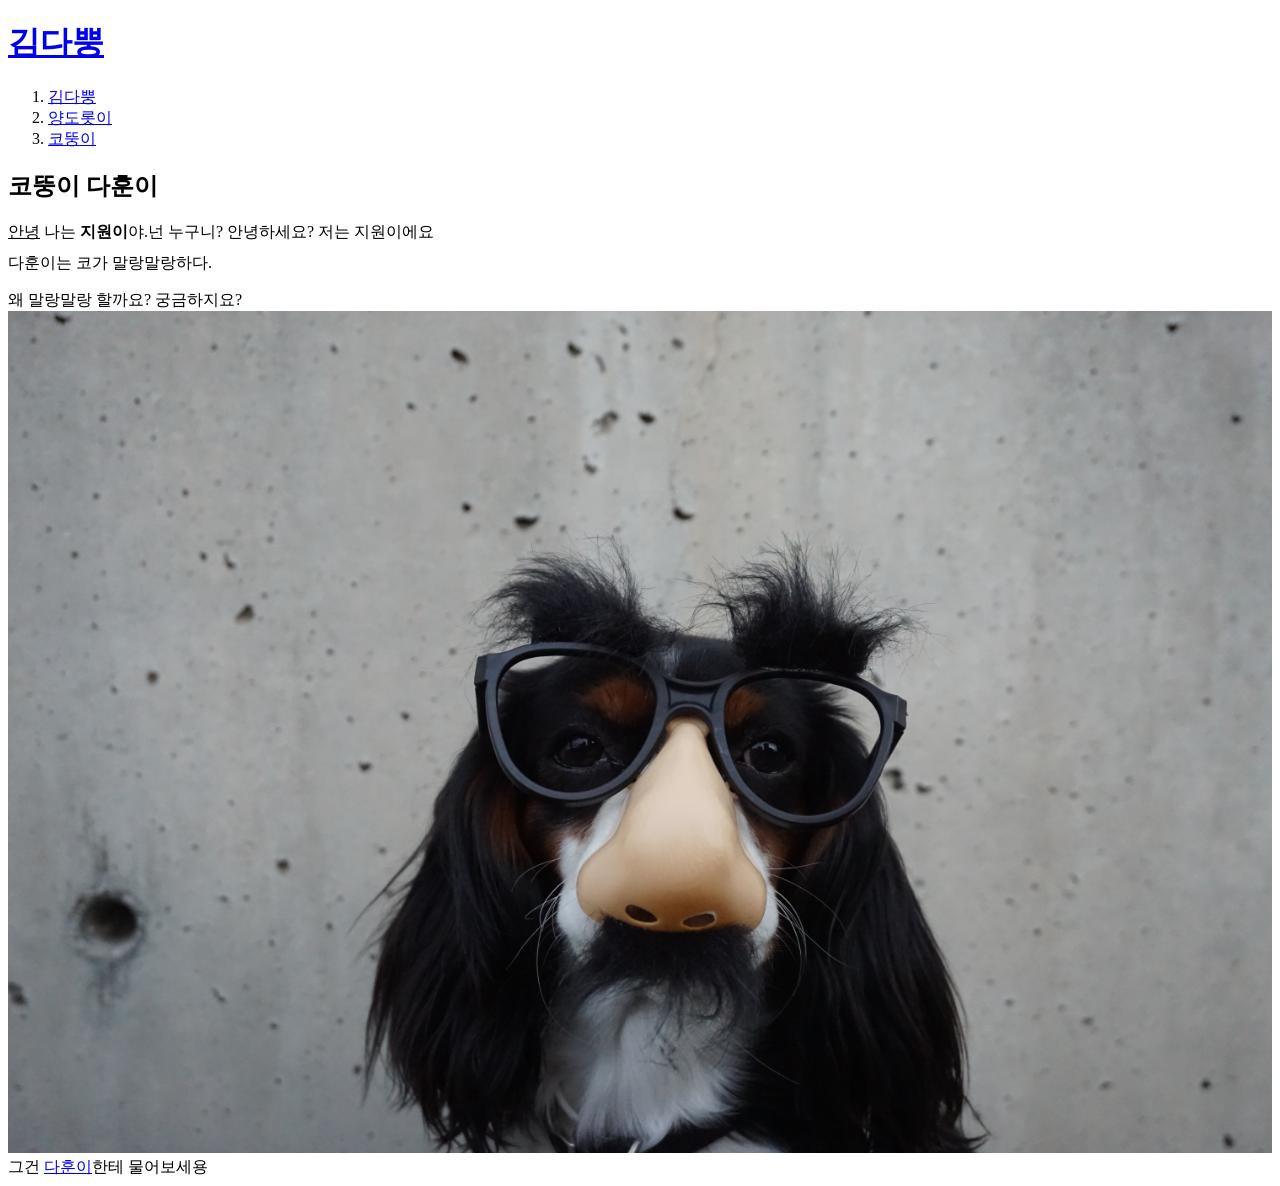
==== index.html @ bcc740ea "웹사이트 완성_1" ====
<!doctype html>
<html>
<head>
<title>김다뿡의 세계 - html</title>
<meta charset="utf-8">
</head>
<body>
  <h1><a href="index.html">김다뿡</a></h1>
<ol>
  <li><a href="1.html">김다뿡</a></li>
  <li><a href="2.html">양도롯이</a></li>
  <li><a href="3.html">코뚱이</a></li>
</ol>
<h2>코뚱이 다훈이</H2>
<u>안녕</u> 나는 <strong>지원이</strong>야.넌 누구니?
안녕하세요? 저는 지원이에요
<p style="margin-top:10px;">다훈이는 코가 말랑말랑하다.</p>
왜 말랑말랑 할까요? 궁금하지요?
<img src="nose.jpg" width="100%">
그건 <a href="https://www.w3.org/TR/2011/WD-html5-20110405/" title="참고">다훈이</a>한테 물어보세용
</body>
</html>
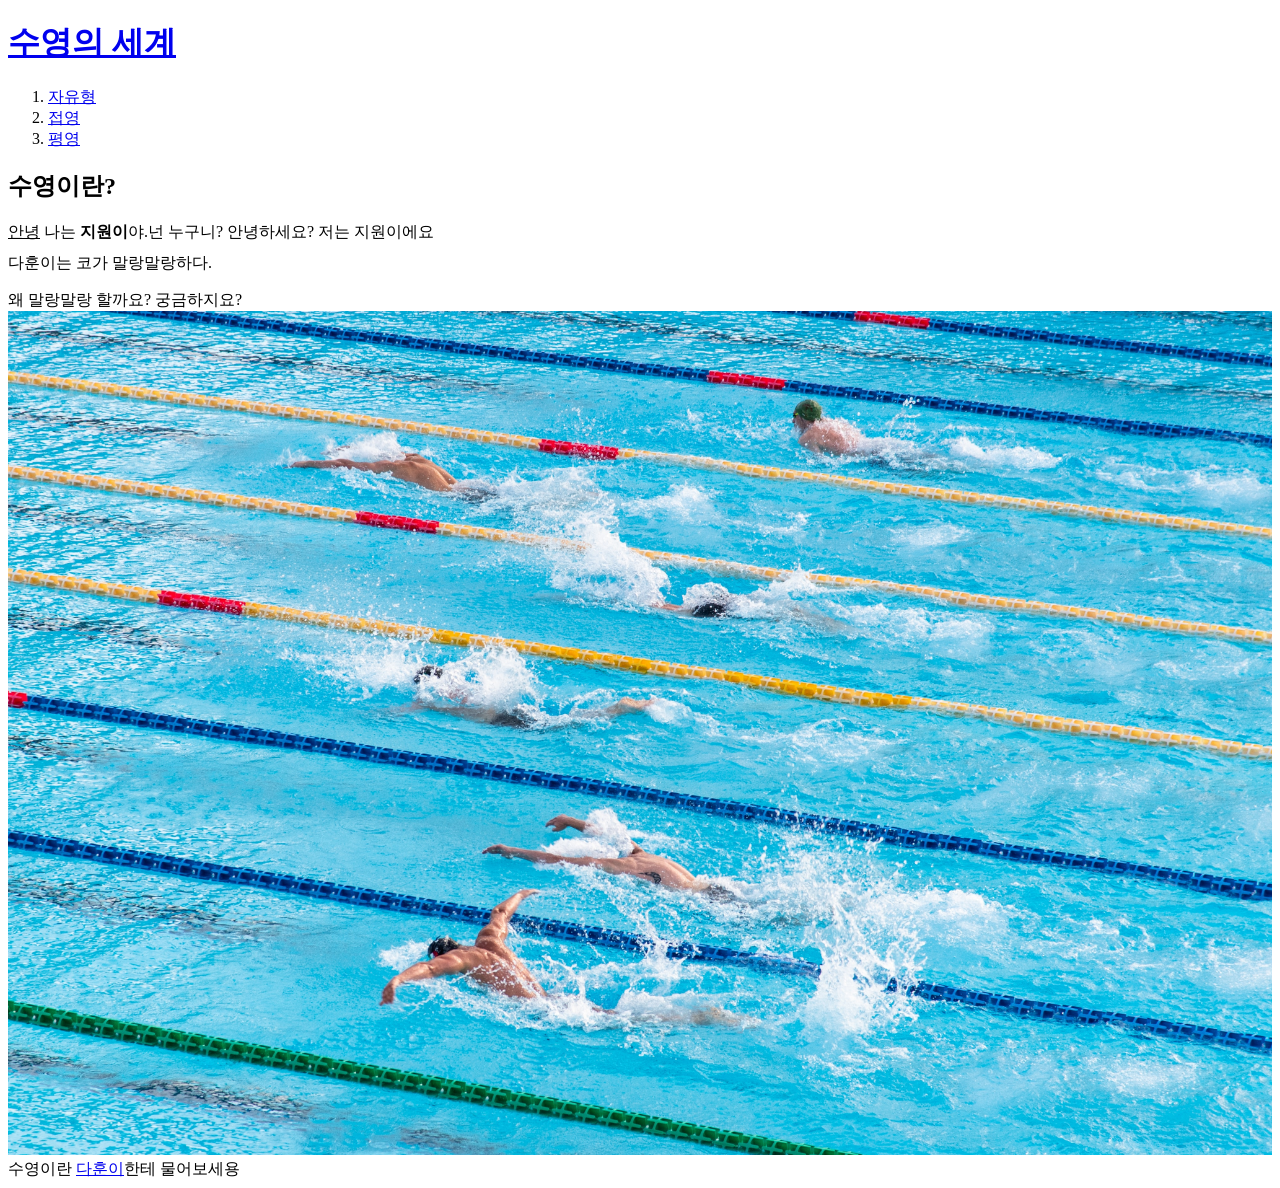
==== commit 6d9fb572: "swimming ver." ====
--- a/index.html
+++ b/index.html
@@ -1,22 +1,22 @@
 <!doctype html>
 <html>
 <head>
-<title>김다뿡의 세계 - html</title>
+<title>수영의 세계 - html</title>
 <meta charset="utf-8">
 </head>
 <body>
-  <h1><a href="index.html">김다뿡</a></h1>
+  <h1><a href="index.html">수영의 세계</a></h1>
 <ol>
-  <li><a href="1.html">김다뿡</a></li>
-  <li><a href="2.html">양도롯이</a></li>
-  <li><a href="3.html">코뚱이</a></li>
+  <li><a href="1.html">자유형</a></li>
+  <li><a href="2.html">접영</a></li>
+  <li><a href="3.html">평영</a></li>
 </ol>
-<h2>코뚱이 다훈이</H2>
+<h2>수영이란?</H2>
 <u>안녕</u> 나는 <strong>지원이</strong>야.넌 누구니?
 안녕하세요? 저는 지원이에요
 <p style="margin-top:10px;">다훈이는 코가 말랑말랑하다.</p>
 왜 말랑말랑 할까요? 궁금하지요?
-<img src="nose.jpg" width="100%">
-그건 <a href="https://www.w3.org/TR/2011/WD-html5-20110405/" title="참고">다훈이</a>한테 물어보세용
+<img src="swim.jpg" width="100%">
+수영이란 <a href="https://unsplash.com/photos/TVOAbbLL050" title="참고">다훈이</a>한테 물어보세용
 </body>
 </html>
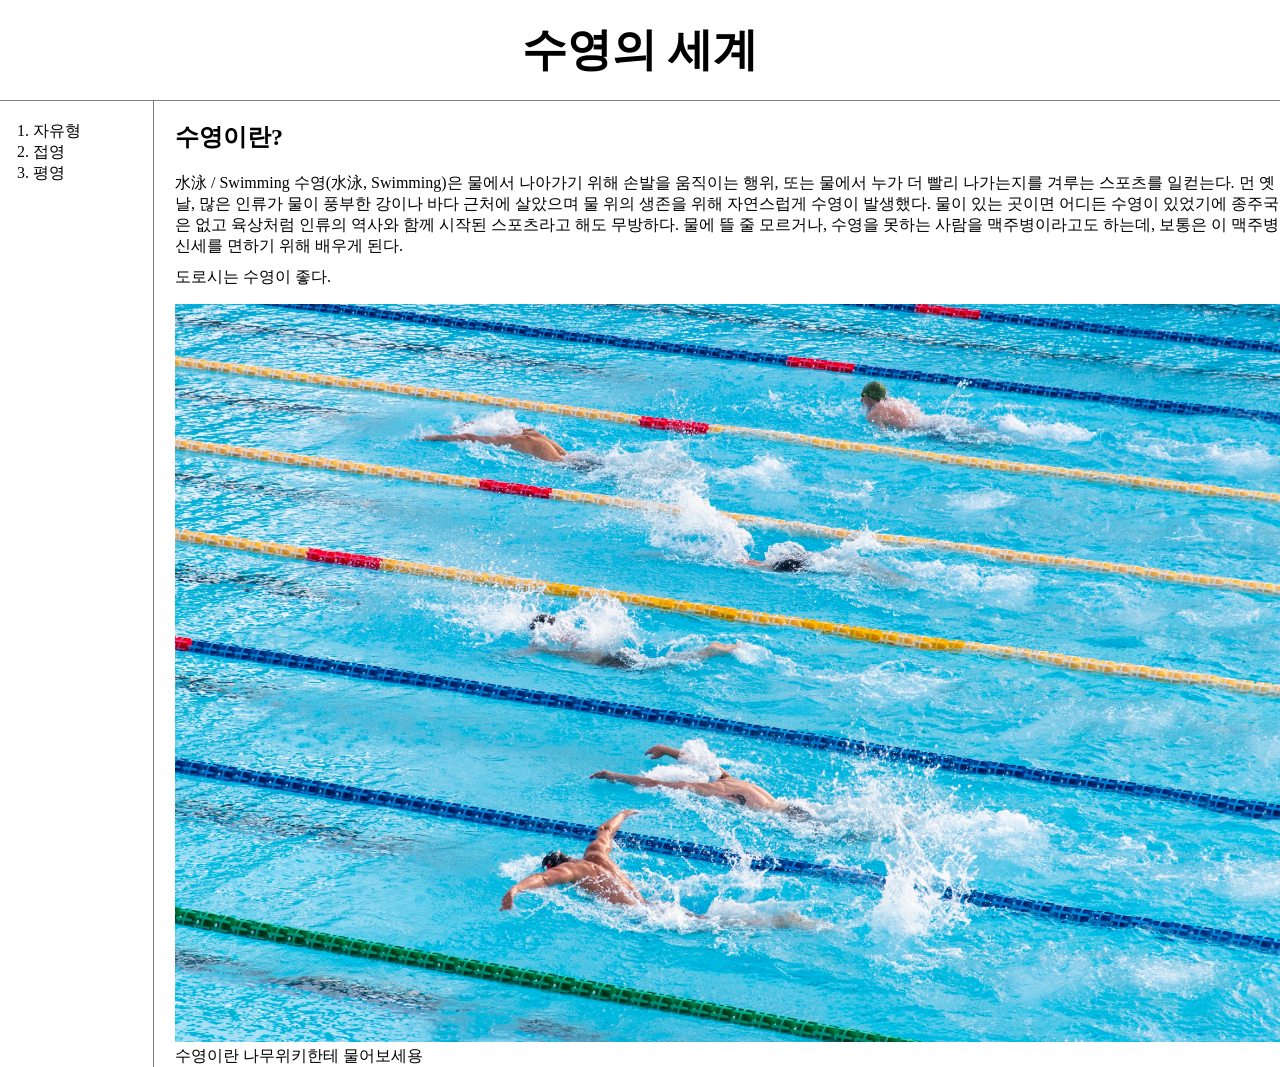
==== commit 2c80e256: "20220604ver." ====
--- a/index.html
+++ b/index.html
@@ -3,20 +3,29 @@
 <head>
 <title>수영의 세계 - html</title>
 <meta charset="utf-8">
+<link rel="stylesheet" href="style.css">
 </head>
 <body>
   <h1><a href="index.html">수영의 세계</a></h1>
+<div id = "grid">
 <ol>
   <li><a href="1.html">자유형</a></li>
   <li><a href="2.html">접영</a></li>
   <li><a href="3.html">평영</a></li>
 </ol>
+<div id = "article">
 <h2>수영이란?</H2>
-<u>안녕</u> 나는 <strong>지원이</strong>야.넌 누구니?
-안녕하세요? 저는 지원이에요
-<p style="margin-top:10px;">다훈이는 코가 말랑말랑하다.</p>
-왜 말랑말랑 할까요? 궁금하지요?
+  水泳 / Swimming
+
+  수영(水泳, Swimming)은 물에서 나아가기 위해 손발을 움직이는 행위, 또는 물에서 누가 더 빨리 나가는지를 겨루는 스포츠를 일컫는다.
+
+  먼 옛날, 많은 인류가 물이 풍부한 강이나 바다 근처에 살았으며 물 위의 생존을 위해 자연스럽게 수영이 발생했다. 물이 있는 곳이면 어디든 수영이 있었기에 종주국은 없고 육상처럼 인류의 역사와 함께 시작된 스포츠라고 해도 무방하다.
+
+  물에 뜰 줄 모르거나, 수영을 못하는 사람을 맥주병이라고도 하는데, 보통은 이 맥주병 신세를 면하기 위해 배우게 된다.
+<p style="margin-top:10px;">도로시는 수영이 좋다.</p>
 <img src="swim.jpg" width="100%">
-수영이란 <a href="https://unsplash.com/photos/TVOAbbLL050" title="참고">다훈이</a>한테 물어보세용
+수영이란 <a href="https://namu.wiki/w/%EC%88%98%EC%98%81" title="참고">나무위키</a>한테 물어보세용
+</div>
+</div>
 </body>
 </html>
--- a/style.css
+++ b/style.css
@@ -0,0 +1,41 @@
+body{
+  margin:0;
+}
+a {
+  color:black;
+  text-decoration: none;
+}
+h1{
+  font-size:45px;
+  text-align: center;
+  border-bottom:1px solid gray;
+  margin:0;
+  padding:20px;
+}
+ol{
+  border-right:1px solid gray;
+  width:100px;
+  margin:0;
+  padding:20px;
+}
+#grid{
+  display: grid;
+  grid-template-columns: 150px 1fr;
+}
+#grid ol{
+  padding-left:33px;
+}
+#article{
+  padding-left: 25px;
+}
+@media(max-width:800px){
+  #grid{
+    display:block;
+  }
+  ol{
+    border-right:none;
+  }
+  h1{
+      border-bottom:none;
+    }
+}
